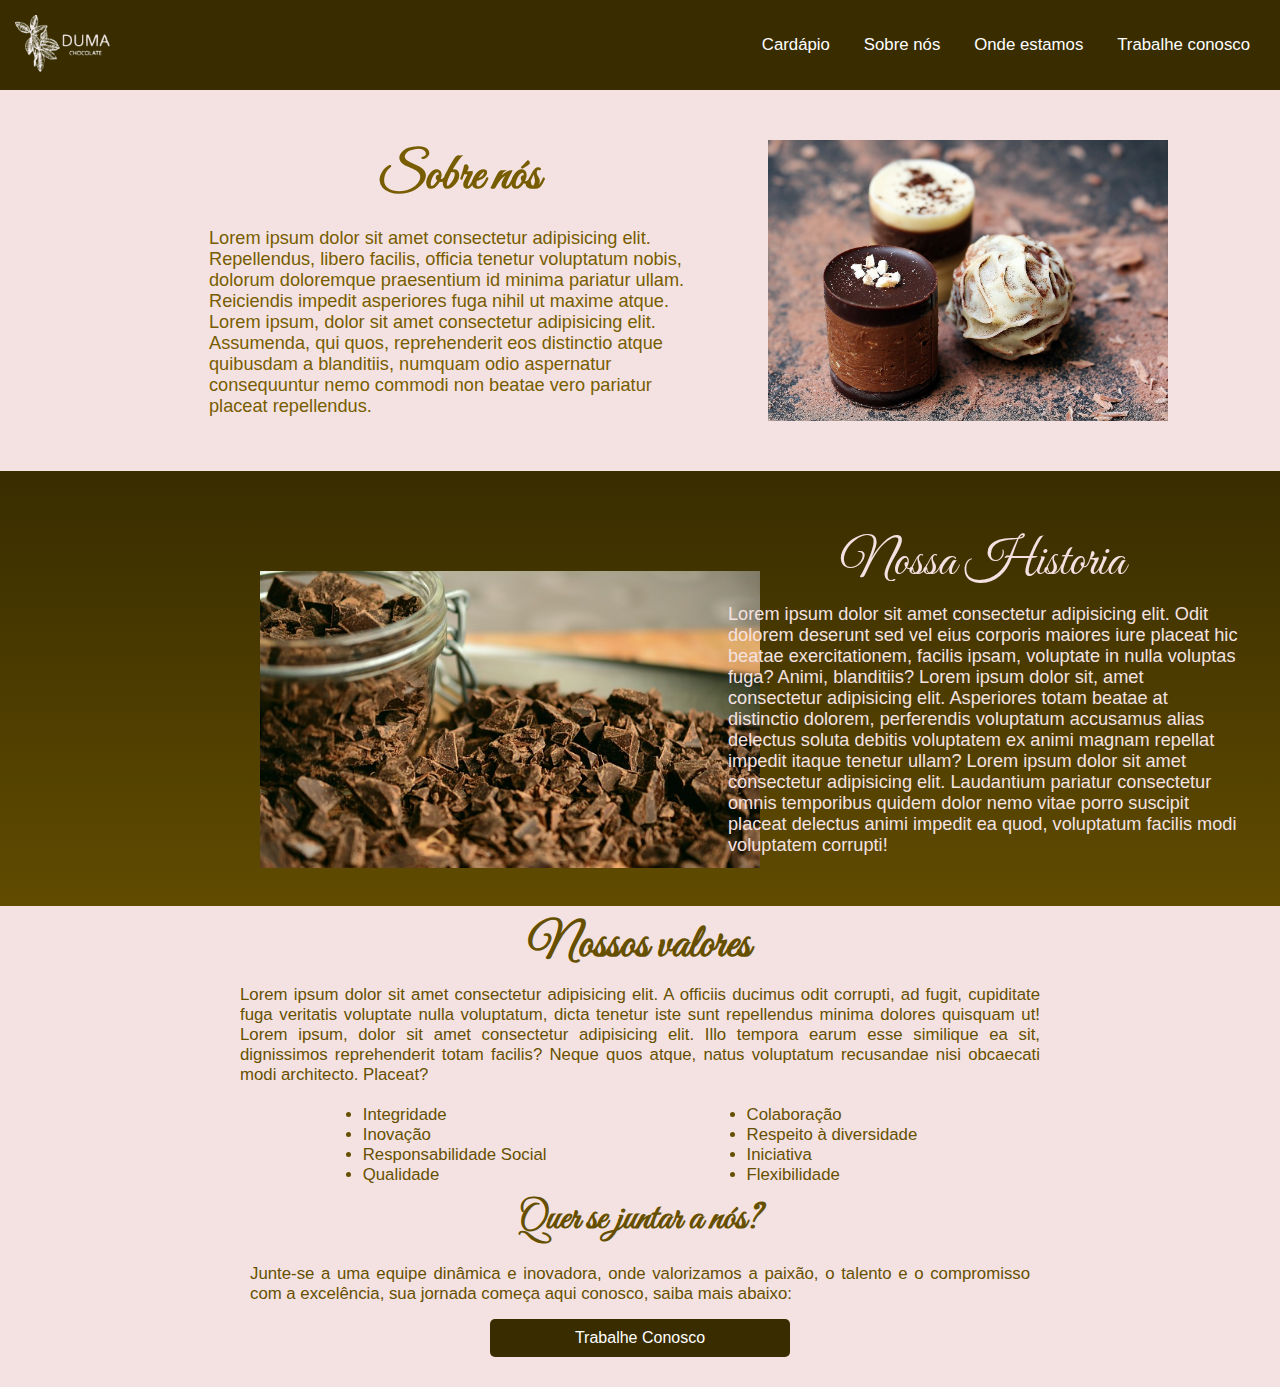
==== sobrenos.html @ 4013bbf3 "Sobre nós" ====
<!DOCTYPE html>
<html lang="pt-br">
<head>
    <meta charset="UTF-8">
    <meta name="viewport" content="width=device-width, initial-scale=1.0">
    <title>Duma | Sobre nós</title>
    <link rel="stylesheet" href="style.css">
</head>
<body>
    <header>
        <a href="index.html"><img src="imagens/DUMA-removebgbranco-preview.png" alt="Logo DUMA" class="icone"></a>
        <nav class="menu">
            <a href="">Cardápio</a>
            <a href="">Sobre nós</a>
            <a href="">Onde estamos</a>
            <a href="trabalheconosco.html">Trabalhe conosco</a>
        </nav>
    </header>
    <main>
        <div class="gridcontainer">
            <div class="sobrenos">
                <h1>Sobre nós</h1>
                Lorem ipsum dolor sit amet consectetur adipisicing elit. Repellendus, libero facilis, officia tenetur voluptatum nobis, dolorum doloremque praesentium id minima pariatur ullam. Reiciendis impedit asperiores fuga nihil ut maxime atque. Lorem ipsum, dolor sit amet consectetur adipisicing elit. Assumenda, qui quos, reprehenderit eos distinctio atque quibusdam a blanditiis, numquam odio aspernatur consequuntur nemo commodi non beatae vero pariatur placeat repellendus.
            </div>
            <div class="sobrenosimg">
                <img src="imagens/chocolates-1737503_1280.jpg" alt="Imagem de um doce de chocolate">
            </div>
        </div>

        <div class="gridcontainernh">
            <div class="nossahistoriaimg"><img src="imagens/chocolates-2224998_640.jpg" alt=""></div>
            <div class="nossahistoria">
                <h2>Nossa Historia</h2>
                Lorem ipsum dolor sit amet consectetur adipisicing elit. Odit dolorem deserunt sed vel eius corporis maiores iure placeat hic beatae exercitationem, facilis ipsam, voluptate in nulla voluptas fuga? Animi, blanditiis? Lorem ipsum dolor sit, amet consectetur adipisicing elit. Asperiores totam beatae at distinctio dolorem, perferendis voluptatum accusamus alias delectus soluta debitis voluptatem ex animi magnam repellat impedit itaque tenetur ullam? Lorem ipsum dolor sit amet consectetur adipisicing elit. Laudantium pariatur consectetur omnis temporibus quidem dolor nemo vitae porro suscipit placeat delectus animi impedit ea quod, voluptatum facilis modi voluptatem corrupti!
            </div>
        </div>

        <div class="nossosvalores">
            <h2>Nossos valores</h2>
            Lorem ipsum dolor sit amet consectetur adipisicing elit. A officiis ducimus odit corrupti, ad fugit, cupiditate fuga veritatis voluptate nulla voluptatum, dicta tenetur iste sunt repellendus minima dolores quisquam ut! Lorem ipsum, dolor sit amet consectetur adipisicing elit. Illo tempora earum esse similique ea sit, dignissimos reprehenderit totam facilis? Neque quos atque, natus voluptatum recusandae nisi obcaecati modi architecto. Placeat?

            <div class="lista-container">
                <ul class="primeiraparte">
                    <li>Integridade</li>
                    <li>Inovação</li>
                    <li>Responsabilidade Social</li>
                    <li>Qualidade</li></ul>
                <ul class="segundaparte">
                    <li>Colaboração</li>
                    <li>Respeito à diversidade</li>
                    <li>Iniciativa</li>
                    <li>Flexibilidade</li>
                </ul>
            </div>
        </div>

        <div class="juntaranos">
            <h2>Quer se juntar a nós? </h2>
            <p>Junte-se a uma equipe dinâmica e inovadora, onde valorizamos a paixão, o talento e o compromisso com a excelência, sua jornada começa aqui conosco, saiba mais abaixo:</p>
            <button class="trabalheconosco">Trabalhe Conosco</button>
        </div>
    </main>
</body>
</html>
---- style.css ----
@import url('https://fonts.googleapis.com/css2?family=Great+Vibes&display=swap');
@import url('https://fonts.googleapis.com/css2?family=Ojuju:wght@200..800&display=swap');

* {
    margin: 0;
    padding: 0;
    font-family: Arial, Helvetica, sans-serif;
}

body{
    background-color: rgb(244, 226, 226);
    height: 100%;
}
/* Lado esquerdo */
.imgesquerda{
    width: 150px;
    position: absolute;
    padding: 25px;
}
.gridcontainer{
    display: grid;
    grid-template-columns: 45% 55%;

}
.lado-esquerdo{
    text-align: center;
    height: 100vh;
    display: flex;
    justify-content: center;
    align-items: center;
    color: rgb(57, 45, 0)
}

.textofilho{
    position: absolute;
    padding: 15px;
    margin: 10px;
}
.textofilho h1{
    font-family: "Great Vibes", cursive;
    font-weight: 600;
    font-style: normal;
    font-size: 2.8em;
}
.textofilho hr{
    border-top: 2px solid rgb(57, 45, 0)
}
.textofilho p{
    font-family: "Ojuju", sans-serif;
    font-optical-sizing: auto;
    font-weight: 600;
    font-style: normal;
    font-size: 1.4em;
    margin-top: 10px;
}

/* Lado direito */
.lado-direto{
    background-image: linear-gradient(to bottom, rgb(57, 45, 0), rgba(181, 142, 0, 0.286));
    text-align: center;
    background-color: rgb(57, 45, 0);
    height: 100vh;
    color: rgb(244, 226, 226);
    display: flex;
    justify-content: center;
    align-items: center;
}
.imgdireita{
    width: 150px;
    padding: 20px;

}
.direitofilho{
    position: absolute;
}
a > button{
    padding: 10px;
    margin: 10px;
    text-align: center;
    width: 85%;
    border-radius: 15px;
    background-color: transparent;
    border: 3px solid white;
    color: white;
    letter-spacing: 0.3em;
    
    
}
a > button:hover{
    background-color: rgb(244, 226, 226);
    color: rgb(57, 45, 0);
    box-shadow: rgb(119, 93, 0) 0px 7px 29px 0px;
}

a > button:active{
    background-color: rgb(57, 45, 0);
    color: #f4e2e2;
    box-shadow: rgb(119, 93, 0) 0px 0px 0px 0px;
    transform: translateY(3px);
    transition: 100ms;
}

/* Header */

header{
    display: flex;
    flex-direction: row;
    justify-content: space-between;
    align-items: center;
    background-color: rgb(57, 45, 0);
}

.icone{
    width: 100px;
    padding: 10px;
    margin: 5px;
}

.menu{
    float: right;
}

.menu a{
    margin-right: 30px;
    color: white;
    text-decoration: none;
    font-family: Arial, Helvetica, sans-serif;
    font-weight: 400;
    font-style: normal;
    font-size: 1.2em;
}

.menu a:hover{
    text-decoration: underline;
}
.menu a:active{
    color: rgb(119, 93, 0);
    text-decoration: none;
}
/* Header */

/* Sobre nós */
.sobrenos {
    padding:0px 0px 0px 150px;
    width: 500px;
    display: flex;
    flex-direction: column;
    align-items: center;
    margin: auto;
    color: rgb(119, 93, 0);
    font-size: 1.3em;
}
.sobrenos h1{
    font-family: "Great Vibes", cursive;
    font-weight: 600;
    font-style: normal;
    font-size: 2.8em;
    color: rgb(119, 93, 0);
    margin-top: 50px;
}
.sobrenosimg img{
    max-width: 100%;
    width: 400px;
    display: flex;
    flex-direction: column;
    margin-top: 50px

}
main .gridcontainer{
    display: grid;
    grid-template-columns: 60% 40%;
}
.gridcontainernh{
    display: grid;
    grid-template-columns: 60% 40%;
    background-image: linear-gradient(to bottom, rgb(57, 45, 0), rgb(96, 75, 0));
    margin-top: 50px;
}
.nossahistoria{
    width: 510px;
    display: flex;
    flex-direction: column;
    align-items: center;
    margin: 50px auto 50px -40px;
    color: rgb(244, 226, 226);
    font-size: 1.3em;
}
.nossahistoria h2{
    font-family: "Great Vibes", cursive;
    font-weight: 400;
    font-style: normal;
    font-size: 2.8em;
    color: rgb(244, 226, 226);
    margin: 10px 0px 10px 0px;
}
.nossahistoriaimg{
    padding:0px 0px 0px 260px;
    margin-top: 50px;
    max-width: 100%;
    width: 500px;
    display: flex;
    flex-direction: column;
    padding-top: 50px;

}
.nossosvalores{
    width: 800px;
    text-align: center;
    display: flex;
    flex-direction: column;
    align-items: center;
    margin: auto;
    color: rgb(102, 80, 0);
}
.nossosvalores h2{
    text-align: center;
    padding-bottom: 10px;
    font-family: "Great Vibes", cursive;
    font-weight: 600;
    font-style: normal;
    font-size: 2.8em;
}
.nossosvalores {
    padding: 10px;
    text-align: justify;
    font-size: 1.2em;
    
}
.lista-container {
    display: flex;
}
.primeiraparte {
    padding: 20px 150px 0 0;
    margin-right: 50px; /* Adicione algum espaço entre as duas partes */
}

/* Estilos para a segunda parte, se necessário */
.segundaparte {
    padding: 20px 0px 0 0;
}
.juntaranos{
    width: 800px;
    text-align: center;
    display: flex;
    flex-direction: column;
    align-items: center;
    margin: auto;
    color: rgb(102, 80, 0);
}

.juntaranos p{
    text-align: justify;
    padding: 10px;
    text-align: justify;
    font-size: 1.2em;
}
.juntaranos h2 {
    text-align: center;
    padding-bottom: 10px;
    font-family: "Great Vibes", cursive;
    font-weight: 600;
    font-style: normal;
    font-size: 2.8em;
}
.trabalheconosco{
    width: 300px;
    padding: 10px;
    border-radius: 5px;
    background: rgb(57, 45, 0);
    font-size: 16px;
    font-weight: 400;
    color: #fff;
    margin-bottom: 30px;
}
/* Sobre nós */

/* Trabalhe conosco */
html, body {
    min-height: 100%;
    padding: 0;
    margin: 0;
    font-family: Roboto, Arial, sans-serif;
    font-size: 14px;
    color: #666;
    }
    h1 {
    margin: 0 0 20px;
    font-weight: 400;
    color: rgb(102, 80, 0);
    }
    p {
    margin: 0 0 5px;
    }
    .main-block {
    display: flex;
    flex-direction: column;
    justify-content: center;
    align-items: center;
    min-height: 88vh;
    background: rgb(244, 226, 226);
    }
    form {
    padding: 25px;
    margin: 25px;
    box-shadow: 0 2px 5px #f5f5f5; 
    background: #f5f5f5; 
    }
    .fas {
    margin: 25px 10px 0;
    font-size: 72px;
    color: #fff;
    }
    .fa-envelope {
    transform: rotate(-20deg);
    }
    .fa-at , .fa-mail-bulk{
    transform: rotate(10deg);
    }
    input, textarea {
    padding: 8px;
    margin-bottom: 20px;
    border: 1px solid rgb(57, 45, 0);
    outline: none;
    }
    .html{
    width: none;
    }
    input::placeholder {
    color: #666;
    }
    .fname {
    width: calc(100% - 18px);
    padding: 8px;
    margin-bottom: 20px;
    border: 1px solid rgb(57, 45, 0);
    outline: none;
    }
    button {
    width: 100%;
    padding: 10px;
    border: none;
    background: rgb(57, 45, 0);
    font-size: 16px;
    font-weight: 400;
    color: #fff;
    }
    button:hover {
    background: rgb(132, 103, 0);
    }    
    @media (min-width: 568px) {
    .main-block {
    flex-direction: row;
    }
    .left-part, form {
    width: 40%;
    }
    .fa-envelope {
    margin-top: 0;
    margin-left: 20%;
    }
    .fa-at {
    margin-top: -10%;
    margin-left: 65%;
    }
    .fa-mail-bulk {
    margin-top: 2%;
    margin-left: 28%;
    }
    }
    /* Trabalhe conosco */
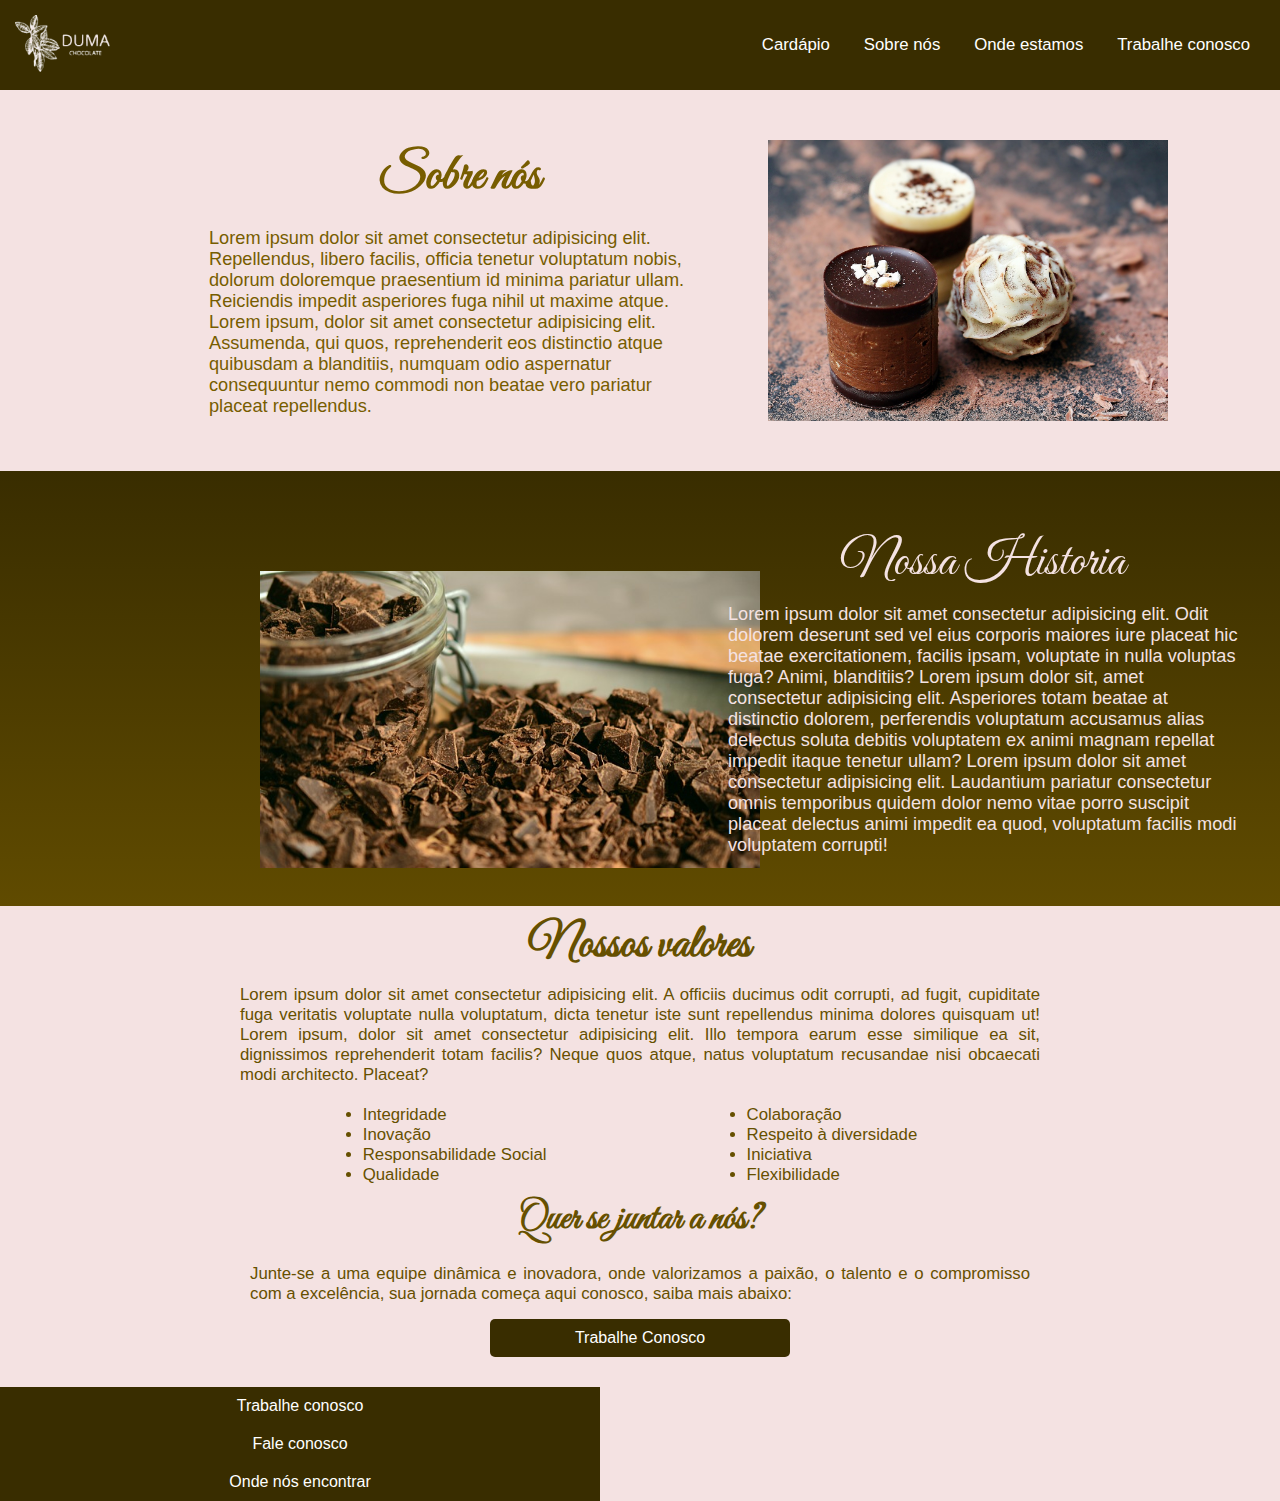
==== commit 97c640f6: "Criação de um footer" ====
--- a/sobrenos.html
+++ b/sobrenos.html
@@ -60,5 +60,10 @@
             <button class="trabalheconosco">Trabalhe Conosco</button>
         </div>
     </main>
+    <footer>
+        <button>Trabalhe conosco</button>
+        <button>Fale conosco</button>
+        <button>Onde nós encontrar</button>
+    </footer>
 </body>
 </html>--- a/style.css
+++ b/style.css
@@ -10,6 +10,10 @@
 body{
     background-color: rgb(244, 226, 226);
     height: 100%;
+}
+footer{
+    width: 600px;
+    background-color: rgb(119, 93, 0) 0px 0px 0px 0px;
 }
 /* Lado esquerdo */
 .imgesquerda{
@@ -272,6 +276,7 @@
     color: #fff;
     margin-bottom: 30px;
 }
+
 /* Sobre nós */
 
 /* Trabalhe conosco */
